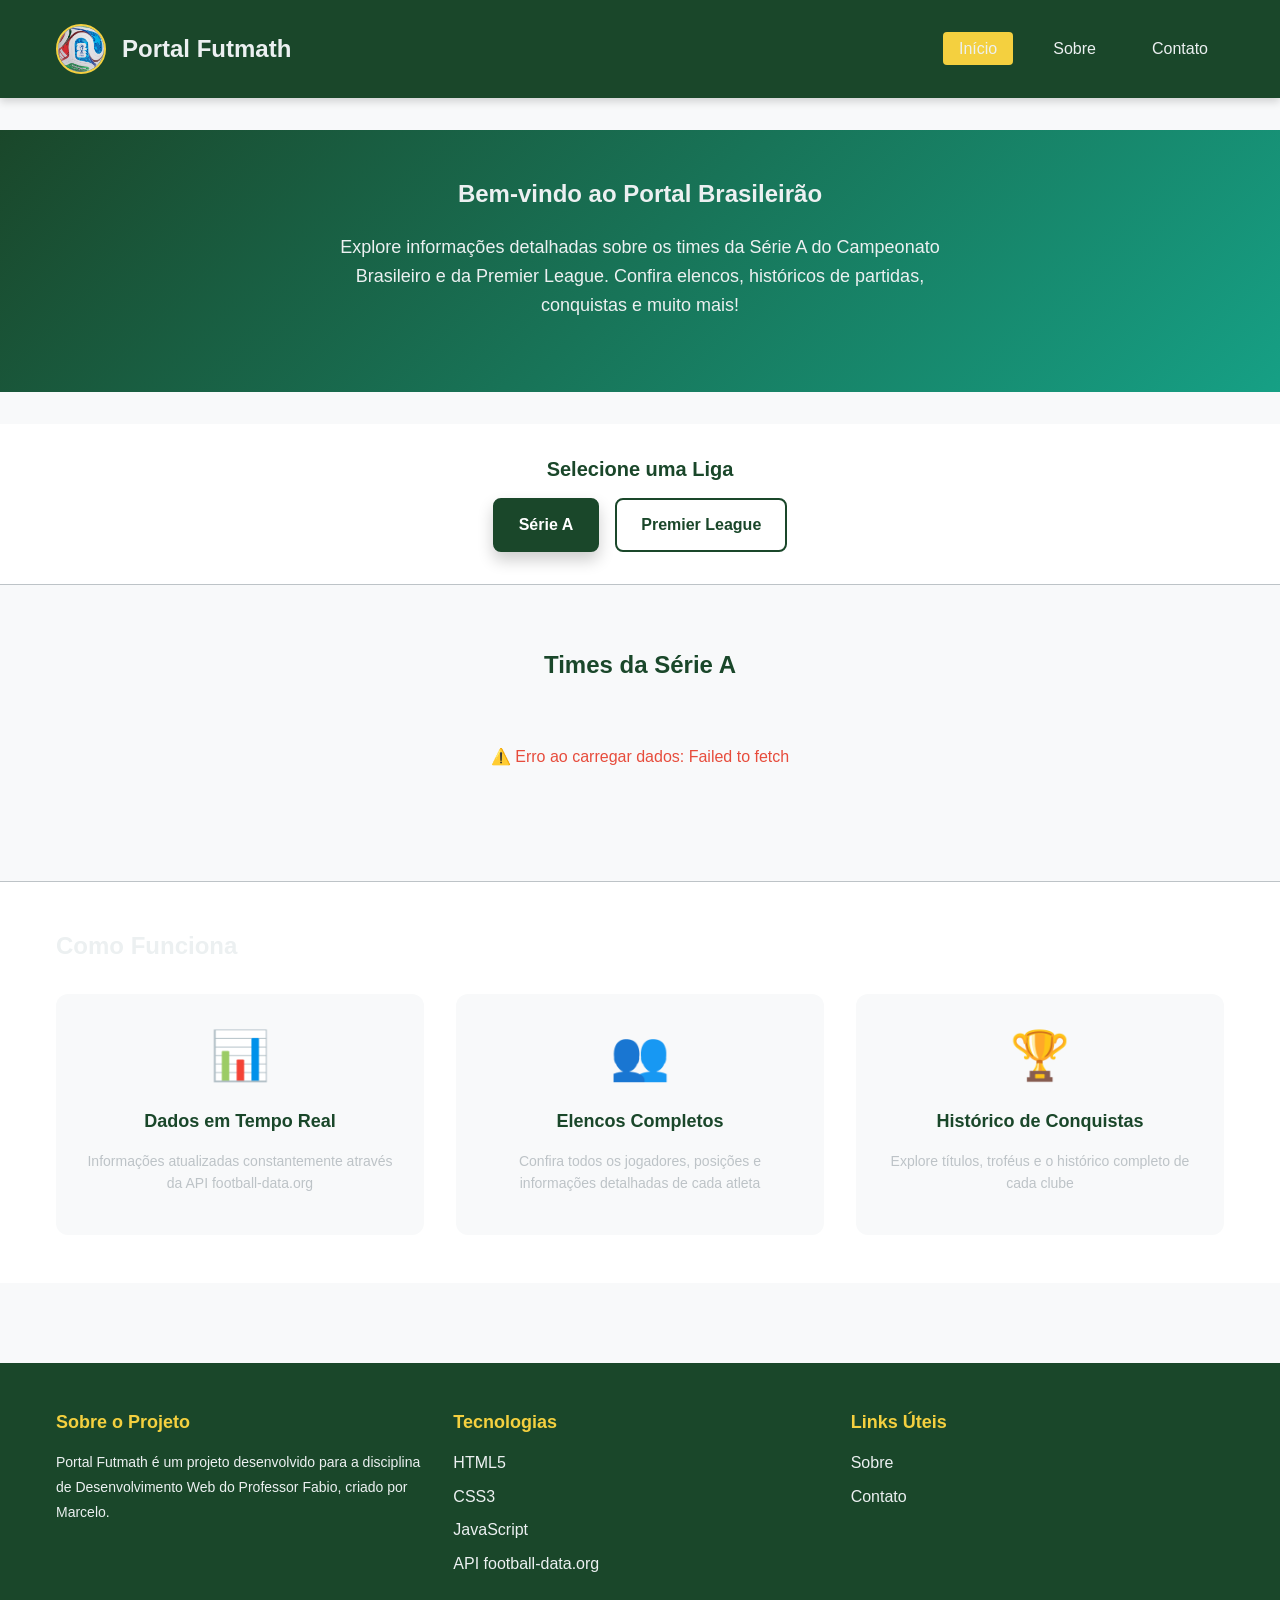
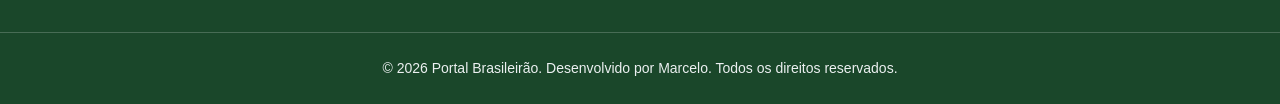
==== paginas/conquistas.html @ 58a1d21b "V1_subindo falta ajustar layout" ====
<!DOCTYPE html>
<html lang="pt-BR">
<head>
    <meta charset="UTF-8">
    <meta name="viewport" content="width=device-width, initial-scale=1.0">
    <meta name="description" content="Conquistas e títulos - Portal Brasileirão">
    <title>Conquistas - Portal Brasileirão</title>
    <link rel="stylesheet" href="../style.css">
</head>
<body>
    <!-- Cabeçalho Principal -->
    <header class="cabecalho">
        <div class="container-cabecalho">
            <div class="logo-secao">
                <a href="../index.html" style="display: flex; align-items: center; gap: 10px; text-decoration: none;">
                    <img src="../Imagens/logo.png" alt="Logo Portal Brasileirão" class="logo">
                    <h1 class="titulo-principal">Portal Brasileirão</h1>
                </a>
            </div>
            <nav class="navegacao-principal">
                <ul class="menu-navegacao">
                    <li><a href="../index.html">Início</a></li>
                    <li><a href="sobre.html">Sobre</a></li>
                    <li><a href="contato.html">Contato</a></li>
                </ul>
            </nav>
        </div>
    </header>

    <!-- Conteúdo Principal -->
    <main class="conteudo-principal">
        <section class="secao-conquistas">
            <div class="container">
                <button class="botao-voltar" onclick="window.history.back()" title="Voltar para página anterior">
                    <span>← Voltar</span>
                </button>

                <h2 class="titulo-pagina">Conquistas - <span id="nome-time-conquistas">Carregando...</span></h2>

                <!-- Grid de Troféus -->
                <div class="grid-trofeus" id="grid-trofeus">
                    <p class="mensagem-carregamento">Carregando conquistas...</p>
                </div>

                <!-- Tabela de Títulos -->
                <section class="secao-tabela-titulos">
                    <h3 class="titulo-secao">Resumo de Títulos</h3>
                    <div class="tabela-responsiva">
                        <table class="tabela-titulos" id="tabela-titulos">
                            <thead>
                                <tr>
                                    <th>Tipo de Título</th>
                                    <th>Quantidade</th>
                                    <th>Último Título</th>
                                </tr>
                            </thead>
                            <tbody id="corpo-tabela-titulos">
                                <tr>
                                    <td colspan="3" class="mensagem-carregamento">Carregando dados...</td>
                                </tr>
                            </tbody>
                        </table>
                    </div>
                </section>

                <!-- Informação Adicional -->
                <div class="info-conquistas">
                    <p class="texto-info">Os dados de conquistas são carregados com base nas informações disponíveis na API. Alguns títulos históricos podem não estar completos.</p>
                </div>
            </div>
        </section>
    </main>

    <!-- Rodapé -->
    <footer class="rodape">
        <div class="container-rodape">
            <div class="secao-rodape">
                <h5 class="titulo-rodape">Sobre o Projeto</h5>
                <p class="texto-rodape">Portal Brasileirão é um projeto desenvolvido para a disciplina de Desenvolvimento Web do Professor Fabio, criado por Marcelo.</p>
            </div>
            <div class="secao-rodape">
                <h5 class="titulo-rodape">Tecnologias</h5>
                <ul class="lista-rodape">
                    <li><span>HTML5</span></li>
                    <li><span>CSS3</span></li>
                    <li><span>JavaScript</span></li>
                    <li><span>API football-data.org</span></li>
                </ul>
            </div>
            <div class="secao-rodape">
                <h5 class="titulo-rodape">Links Úteis</h5>
                <ul class="lista-rodape">
                    <li><a href="sobre.html">Sobre</a></li>
                    <li><a href="contato.html">Contato</a></li>
                </ul>
            </div>
        </div>
        <div class="rodape-inferior">
            <p class="texto-copyright">&copy; 2026 Portal Brasileirão. Desenvolvido por Marcelo. Todos os direitos reservados.</p>
        </div>
    </footer>

    <!-- Scripts -->
    <script src="../script.js"></script>
    <script src="script-paginas.js"></script>
</body>
</html>
---- style.css ----
/* ============================================
   PORTAL BRASILEIRÃO - ESTILOS GLOBAIS
   Desenvolvido por: Marcelo
   Disciplina: Desenvolvimento Web - Prof. Fabio
   ============================================ */

/* ============================================
   VARIÁVEIS CSS
   ============================================ */

:root {
    /* Cores Principais */
    --cor-primaria: #1a472a;
    --cor-secundaria: #f4d03f;
    --cor-destaque: #e74c3c;
    --cor-fundo: #f8f9fa;
    --cor-texto: #2c3e50;
    --cor-texto-claro: #ecf0f1;
    --cor-borda: #bdc3c7;
    --cor-hover: #16a085;
    
    /* Cores de Status */
    --cor-sucesso: #27ae60;
    --cor-aviso: #f39c12;
    --cor-erro: #e74c3c;
    --cor-info: #3498db;
    
    /* Tipografia */
    --fonte-principal: 'Segoe UI', Tahoma, Geneva, Verdana, sans-serif;
    --fonte-titulo: 'Arial', sans-serif;
    --tamanho-base: 16px;
    --tamanho-pequeno: 14px;
    --tamanho-grande: 18px;
    --tamanho-titulo: 32px;
    --tamanho-subtitulo: 24px;
    --peso-normal: 400;
    --peso-medio: 500;
    --peso-bold: 700;
    
    /* Espaçamento */
    --espacamento-xs: 4px;
    --espacamento-sm: 8px;
    --espacamento-md: 16px;
    --espacamento-lg: 24px;
    --espacamento-xl: 32px;
    --espacamento-xxl: 48px;
    
    /* Sombras */
    --sombra-leve: 0 2px 4px rgba(0, 0, 0, 0.1);
    --sombra-media: 0 4px 8px rgba(0, 0, 0, 0.15);
    --sombra-forte: 0 8px 16px rgba(0, 0, 0, 0.2);
    
    /* Transições */
    --transicao-rapida: 0.2s ease;
    --transicao-normal: 0.3s ease;
    --transicao-lenta: 0.5s ease;
    
    /* Breakpoints */
    --breakpoint-mobile: 320px;
    --breakpoint-tablet: 768px;
    --breakpoint-desktop: 1024px;
    --breakpoint-grande: 1280px;
}

/* ============================================
   RESET E ESTILOS GLOBAIS
   ============================================ */

* {
    margin: 0;
    padding: 0;
    box-sizing: border-box;
}

html {
    scroll-behavior: smooth;
}

body {
    font-family: var(--fonte-principal);
    font-size: var(--tamanho-base);
    color: var(--cor-texto);
    background-color: var(--cor-fundo);
    line-height: 1.6;
    -webkit-font-smoothing: antialiased;
    -moz-osx-font-smoothing: grayscale;
}

/* ============================================
   TIPOGRAFIA
   ============================================ */

h1, h2, h3, h4, h5, h6 {
    font-family: var(--fonte-titulo);
    font-weight: var(--peso-bold);
    line-height: 1.3;
    margin-bottom: var(--espacamento-md);
    color: var(--cor-primaria);
}

h1 {
    font-size: var(--tamanho-titulo);
}

h2 {
    font-size: var(--tamanho-subtitulo);
}

h3 {
    font-size: 20px;
}

h4 {
    font-size: 18px;
}

h5 {
    font-size: 16px;
}

h6 {
    font-size: 14px;
}

p {
    margin-bottom: var(--espacamento-md);
}

a {
    color: var(--cor-primaria);
    text-decoration: none;
    transition: color var(--transicao-rapida);
}

a:hover {
    color: var(--cor-hover);
    text-decoration: underline;
}

/* ============================================
   CONTAINER
   ============================================ */

.container {
    width: 100%;
    max-width: 1200px;
    margin: 0 auto;
    padding: 0 var(--espacamento-md);
}

.container-cabecalho {
    width: 100%;
    max-width: 1200px;
    margin: 0 auto;
    padding: 0 var(--espacamento-md);
    display: flex;
    justify-content: space-between;
    align-items: center;
    flex-wrap: wrap;
}

.container-rodape {
    width: 100%;
    max-width: 1200px;
    margin: 0 auto;
    padding: 0 var(--espacamento-md);
    display: grid;
    grid-template-columns: repeat(auto-fit, minmax(250px, 1fr));
    gap: var(--espacamento-lg);
}

/* ============================================
   CABEÇALHO
   ============================================ */

.cabecalho {
    background-color: var(--cor-primaria);
    color: var(--cor-texto-claro);
    padding: var(--espacamento-lg) 0;
    box-shadow: var(--sombra-media);
    position: sticky;
    top: 0;
    z-index: 100;
}

.logo-secao {
    display: flex;
    align-items: center;
    gap: var(--espacamento-md);
}

.logo {
    width: 50px;
    height: 50px;
    border-radius: 50%;
    object-fit: cover;
    border: 2px solid var(--cor-secundaria);
}

.titulo-principal {
    color: var(--cor-texto-claro);
    font-size: var(--tamanho-subtitulo);
    margin: 0;
}

/* ============================================
   NAVEGAÇÃO
   ============================================ */

.navegacao-principal {
    flex: 1;
    display: flex;
    justify-content: flex-end;
}

.menu-navegacao {
    list-style: none;
    display: flex;
    gap: var(--espacamento-lg);
}

.menu-navegacao a {
    color: var(--cor-texto-claro);
    font-weight: var(--peso-medio);
    padding: var(--espacamento-sm) var(--espacamento-md);
    border-radius: 4px;
    transition: all var(--transicao-rapida);
}

.menu-navegacao a:hover,
.link-ativo {
    background-color: var(--cor-secundaria);
    color: var(--cor-primaria);
}

/* ============================================
   CONTEÚDO PRINCIPAL
   ============================================ */

.conteudo-principal {
    min-height: calc(100vh - 200px);
    padding: var(--espacamento-xl) 0;
}

/* ============================================
   SEÇÃO DE APRESENTAÇÃO
   ============================================ */

.secao-apresentacao {
    background: linear-gradient(135deg, var(--cor-primaria) 0%, var(--cor-hover) 100%);
    color: var(--cor-texto-claro);
    padding: var(--espacamento-xxl) 0;
    text-align: center;
    margin-bottom: var(--espacamento-xl);
}

.titulo-secao {
    color: var(--cor-texto-claro);
    font-size: var(--tamanho-subtitulo);
}

.descricao-principal {
    font-size: var(--tamanho-grande);
    max-width: 600px;
    margin: var(--espacamento-lg) auto;
    color: var(--cor-texto-claro);
}

/* ============================================
   SEÇÃO DE FILTRO
   ============================================ */

.secao-filtro {
    background-color: white;
    padding: var(--espacamento-xl) 0;
    border-bottom: 1px solid var(--cor-borda);
    margin-bottom: var(--espacamento-xl);
}

.titulo-filtro {
    text-align: center;
    margin-bottom: var(--espacamento-lg);
}

.botoes-filtro {
    display: flex;
    justify-content: center;
    gap: var(--espacamento-md);
    flex-wrap: wrap;
}

.botao-filtro {
    padding: var(--espacamento-md) var(--espacamento-lg);
    border: 2px solid var(--cor-primaria);
    background-color: white;
    color: var(--cor-primaria);
    font-size: var(--tamanho-base);
    font-weight: var(--peso-bold);
    border-radius: 8px;
    cursor: pointer;
    transition: all var(--transicao-normal);
}

.botao-filtro:hover {
    background-color: var(--cor-primaria);
    color: white;
    transform: translateY(-2px);
    box-shadow: var(--sombra-media);
}

.botao-filtro.ativo {
    background-color: var(--cor-primaria);
    color: white;
    box-shadow: var(--sombra-forte);
}

.texto-botao {
    display: block;
}

/* ============================================
   SEÇÃO DE TIMES
   ============================================ */

.secao-times {
    padding: var(--espacamento-xl) 0;
}

.titulo-secao-times {
    text-align: center;
    margin-bottom: var(--espacamento-xl);
    font-size: var(--tamanho-subtitulo);
}

.grade-times {
    display: grid;
    grid-template-columns: repeat(auto-fill, minmax(150px, 1fr));
    gap: var(--espacamento-lg);
    margin-bottom: var(--espacamento-xl);
}

.cartao-time {
    background-color: white;
    border-radius: 12px;
    padding: var(--espacamento-lg);
    text-align: center;
    cursor: pointer;
    transition: all var(--transicao-normal);
    box-shadow: var(--sombra-leve);
    border: 2px solid transparent;
}

.cartao-time:hover {
    transform: translateY(-8px);
    box-shadow: var(--sombra-forte);
    border-color: var(--cor-secundaria);
}

.escudo-time {
    width: 100px;
    height: 100px;
    margin: 0 auto var(--espacamento-md);
    object-fit: contain;
    border-radius: 8px;
}

.nome-time {
    font-size: var(--tamanho-grande);
    font-weight: var(--peso-bold);
    color: var(--cor-primaria);
    margin-bottom: var(--espacamento-sm);
}

.sigla-time {
    font-size: var(--tamanho-pequeno);
    color: var(--cor-borda);
}

.mensagem-carregamento {
    grid-column: 1 / -1;
    text-align: center;
    padding: var(--espacamento-xl);
    color: var(--cor-borda);
}

/* ============================================
   SEÇÃO DE INFORMAÇÕES
   ============================================ */

.secao-informacoes {
    background-color: white;
    padding: var(--espacamento-xxl) 0;
    border-top: 1px solid var(--cor-borda);
}

.grade-informacoes {
    display: grid;
    grid-template-columns: repeat(auto-fit, minmax(250px, 1fr));
    gap: var(--espacamento-xl);
    margin-top: var(--espacamento-xl);
}

.cartao-informacao {
    text-align: center;
    padding: var(--espacamento-lg);
    border-radius: 12px;
    background-color: var(--cor-fundo);
    transition: all var(--transicao-normal);
}

.cartao-informacao:hover {
    box-shadow: var(--sombra-media);
    transform: translateY(-4px);
}

.icone-informacao {
    font-size: 48px;
    margin-bottom: var(--espacamento-md);
}

.titulo-cartao {
    color: var(--cor-primaria);
    margin-bottom: var(--espacamento-md);
}

.descricao-cartao {
    color: var(--cor-borda);
    font-size: var(--tamanho-pequeno);
}

/* ============================================
   RODAPÉ
   ============================================ */

.rodape {
    background-color: var(--cor-primaria);
    color: var(--cor-texto-claro);
    padding: var(--espacamento-xxl) 0 var(--espacamento-lg);
    margin-top: var(--espacamento-xxl);
}

.secao-rodape {
    margin-bottom: var(--espacamento-lg);
}

.titulo-rodape {
    color: var(--cor-secundaria);
    margin-bottom: var(--espacamento-md);
    font-size: var(--tamanho-grande);
}

.texto-rodape {
    color: var(--cor-texto-claro);
    font-size: var(--tamanho-pequeno);
    line-height: 1.8;
}

.lista-rodape {
    list-style: none;
}

.lista-rodape li {
    margin-bottom: var(--espacamento-sm);
}

.lista-rodape a {
    color: var(--cor-texto-claro);
    transition: color var(--transicao-rapida);
}

.lista-rodape a:hover {
    color: var(--cor-secundaria);
}

.rodape-inferior {
    border-top: 1px solid rgba(255, 255, 255, 0.2);
    margin-top: var(--espacamento-lg);
    padding-top: var(--espacamento-lg);
    text-align: center;
}

.texto-copyright {
    font-size: var(--tamanho-pequeno);
    color: var(--cor-texto-claro);
    margin: 0;
}

/* ============================================
   RESPONSIVIDADE
   ============================================ */

/* Tablet */
@media (max-width: 768px) {
    .container-cabecalho {
        flex-direction: column;
        gap: var(--espacamento-md);
    }
    
    .navegacao-principal {
        justify-content: center;
        width: 100%;
    }
    
    .menu-navegacao {
        gap: var(--espacamento-md);
    }
    
    .titulo-principal {
        font-size: 20px;
    }
    
    .titulo-secao {
        font-size: 20px;
    }
    
    .descricao-principal {
        font-size: var(--tamanho-base);
    }
    
    .grade-times {
        grid-template-columns: repeat(auto-fill, minmax(120px, 1fr));
        gap: var(--espacamento-md);
    }
    
    .container-rodape {
        grid-template-columns: 1fr;
    }
}

/* Mobile */
@media (max-width: 480px) {
    :root {
        --tamanho-base: 14px;
        --espacamento-lg: 16px;
        --espacamento-xl: 24px;
    }
    
    .logo {
        width: 40px;
        height: 40px;
    }
    
    .titulo-principal {
        font-size: 18px;
    }
    
    .menu-navegacao {
        gap: var(--espacamento-sm);
    }
    
    .menu-navegacao a {
        padding: var(--espacamento-xs) var(--espacamento-sm);
        font-size: var(--tamanho-pequeno);
    }
    
    .titulo-secao {
        font-size: 18px;
    }
    
    .descricao-principal {
        font-size: var(--tamanho-pequeno);
    }
    
    .botoes-filtro {
        gap: var(--espacamento-sm);
    }
    
    .botao-filtro {
        padding: var(--espacamento-sm) var(--espacamento-md);
        font-size: var(--tamanho-pequeno);
    }
    
    .grade-times {
        grid-template-columns: repeat(2, 1fr);
        gap: var(--espacamento-md);
    }
    
    .escudo-time {
        width: 80px;
        height: 80px;
    }
    
    .grade-informacoes {
        grid-template-columns: 1fr;
        gap: var(--espacamento-lg);
    }
}

/* ============================================
   UTILITÁRIOS
   ============================================ */

.texto-centro {
    text-align: center;
}

.texto-direita {
    text-align: right;
}

.texto-esquerda {
    text-align: left;
}

.oculto {
    display: none !important;
}

.visivel {
    display: block !important;
}

.margem-superior {
    margin-top: var(--espacamento-lg);
}

.margem-inferior {
    margin-bottom: var(--espacamento-lg);
}

.margem-lateral {
    margin-left: var(--espacamento-lg);
    margin-right: var(--espacamento-lg);
}

.preenchimento {
    padding: var(--espacamento-lg);
}

.sem-margem {
    margin: 0;
}

.sem-preenchimento {
    padding: 0;
}


/* ============================================
   ESTILOS PARA PÁGINAS INTERNAS
   ============================================ */

/* Botão Voltar */
.botao-voltar {
    display: inline-block;
    padding: var(--espacamento-sm) var(--espacamento-md);
    background-color: var(--cor-primaria);
    color: white;
    border: none;
    border-radius: 6px;
    cursor: pointer;
    font-size: var(--tamanho-pequeno);
    margin-bottom: var(--espacamento-lg);
    transition: all var(--transicao-rapida);
}

.botao-voltar:hover {
    background-color: var(--cor-hover);
    transform: translateX(-4px);
}

/* Página do Time */
.secao-detalhes-time {
    padding: var(--espacamento-xl) 0;
}

.cabecalho-time {
    background-color: white;
    padding: var(--espacamento-xl);
    border-radius: 12px;
    box-shadow: var(--sombra-media);
    margin-bottom: var(--espacamento-xl);
}

.info-time-principal {
    display: flex;
    gap: var(--espacamento-lg);
    align-items: center;
}

.escudo-grande {
    width: 120px;
    height: 120px;
    object-fit: contain;
    border-radius: 8px;
    border: 2px solid var(--cor-borda);
}

.info-texto h2 {
    margin-bottom: var(--espacamento-sm);
}

.info-texto p {
    color: var(--cor-borda);
    margin: 0;
}

.menu-secundario {
    background-color: white;
    padding: var(--espacamento-lg) 0;
    border-bottom: 2px solid var(--cor-borda);
    margin-bottom: var(--espacamento-xl);
}

.lista-menu-secundario {
    list-style: none;
    display: flex;
    gap: var(--espacamento-lg);
    flex-wrap: wrap;
}

.link-menu {
    padding: var(--espacamento-md) var(--espacamento-lg);
    border-bottom: 3px solid transparent;
    transition: all var(--transicao-rapida);
}

.link-menu:hover {
    border-bottom-color: var(--cor-secundaria);
    color: var(--cor-primaria);
}

.secao-informacoes-time {
    margin-bottom: var(--espacamento-xl);
}

.grade-informacoes-time {
    display: grid;
    grid-template-columns: repeat(auto-fit, minmax(200px, 1fr));
    gap: var(--espacamento-lg);
}

.cartao-info {
    background-color: white;
    padding: var(--espacamento-lg);
    border-radius: 8px;
    box-shadow: var(--sombra-leve);
}

.titulo-info {
    color: var(--cor-primaria);
    font-size: var(--tamanho-pequeno);
    text-transform: uppercase;
    margin-bottom: var(--espacamento-sm);
}

.valor-info {
    font-size: var(--tamanho-grande);
    font-weight: var(--peso-bold);
    color: var(--cor-texto);
}

.secao-ultimas-partidas {
    margin-bottom: var(--espacamento-xl);
}

.lista-partidas {
    display: grid;
    gap: var(--espacamento-md);
}

.item-partida {
    background-color: white;
    padding: var(--espacamento-lg);
    border-radius: 8px;
    box-shadow: var(--sombra-leve);
    border-left: 4px solid var(--cor-secundaria);
}

.data-partida {
    font-size: var(--tamanho-pequeno);
    color: var(--cor-borda);
    margin-bottom: var(--espacamento-sm);
}

.times-partida {
    display: flex;
    align-items: center;
    gap: var(--espacamento-md);
    justify-content: space-between;
}

.time-partida {
    flex: 1;
    font-weight: var(--peso-bold);
}

.placar-partida {
    font-size: var(--tamanho-subtitulo);
    font-weight: var(--peso-bold);
    color: var(--cor-primaria);
    min-width: 80px;
    text-align: center;
}

.secao-contato-rapido {
    background-color: var(--cor-fundo);
    padding: var(--espacamento-lg);
    border-radius: 8px;
}

.info-contato p {
    margin-bottom: var(--espacamento-sm);
}

/* Página de Elenco */
.secao-elenco {
    padding: var(--espacamento-xl) 0;
}

.titulo-pagina {
    margin-bottom: var(--espacamento-xl);
    text-align: center;
}

.secao-filtro-posicao {
    background-color: white;
    padding: var(--espacamento-lg);
    border-radius: 8px;
    margin-bottom: var(--espacamento-xl);
    box-shadow: var(--sombra-leve);
}

.titulo-filtro {
    margin-bottom: var(--espacamento-md);
}

.botoes-filtro-posicao {
    display: flex;
    gap: var(--espacamento-sm);
    flex-wrap: wrap;
}

.botao-filtro-pos {
    padding: var(--espacamento-sm) var(--espacamento-md);
    border: 1px solid var(--cor-borda);
    background-color: white;
    color: var(--cor-texto);
    border-radius: 6px;
    cursor: pointer;
    transition: all var(--transicao-rapida);
}

.botao-filtro-pos:hover,
.botao-filtro-pos.ativo {
    background-color: var(--cor-primaria);
    color: white;
    border-color: var(--cor-primaria);
}

.tabela-responsiva {
    overflow-x: auto;
    background-color: white;
    border-radius: 8px;
    box-shadow: var(--sombra-leve);
}

.tabela-jogadores {
    width: 100%;
    border-collapse: collapse;
}

.tabela-jogadores thead {
    background-color: var(--cor-primaria);
    color: white;
}

.tabela-jogadores th {
    padding: var(--espacamento-md);
    text-align: left;
    font-weight: var(--peso-bold);
}

.tabela-jogadores td {
    padding: var(--espacamento-md);
    border-bottom: 1px solid var(--cor-borda);
}

.tabela-jogadores tbody tr:hover {
    background-color: var(--cor-fundo);
}

.linha-jogador a {
    color: var(--cor-primaria);
    font-weight: var(--peso-medio);
}

.linha-jogador a:hover {
    color: var(--cor-hover);
}

/* Página de Jogador */
.secao-jogador {
    padding: var(--espacamento-xl) 0;
}

.cabecalho-jogador {
    background-color: white;
    padding: var(--espacamento-xl);
    border-radius: 12px;
    box-shadow: var(--sombra-media);
    margin-bottom: var(--espacamento-xl);
}

.info-jogador-principal {
    display: flex;
    gap: var(--espacamento-lg);
    align-items: center;
}

.avatar-jogador {
    width: 100px;
    height: 100px;
    border-radius: 50%;
    background: linear-gradient(135deg, var(--cor-primaria), var(--cor-hover));
    display: flex;
    align-items: center;
    justify-content: center;
    color: white;
    font-size: 48px;
    font-weight: var(--peso-bold);
}

.numero-grande {
    font-size: 48px;
}

.info-jogador-texto h2 {
    margin-bottom: var(--espacamento-sm);
}

.posicao-jogador,
.nacionalidade-jogador {
    color: var(--cor-borda);
    margin: 0;
}

.secao-info-detalhada {
    margin-bottom: var(--espacamento-xl);
}

.grade-info-jogador {
    display: grid;
    grid-template-columns: repeat(auto-fit, minmax(200px, 1fr));
    gap: var(--espacamento-lg);
}

.secao-historico {
    margin-bottom: var(--espacamento-xl);
}

.timeline-historico {
    background-color: white;
    padding: var(--espacamento-lg);
    border-radius: 8px;
    box-shadow: var(--sombra-leve);
}

/* Página de Partidas */
.secao-partidas {
    padding: var(--espacamento-xl) 0;
}

.abas-partidas {
    display: flex;
    gap: var(--espacamento-md);
    margin-bottom: var(--espacamento-xl);
    border-bottom: 2px solid var(--cor-borda);
}

.aba-partida {
    padding: var(--espacamento-md) var(--espacamento-lg);
    background-color: transparent;
    border: none;
    border-bottom: 3px solid transparent;
    cursor: pointer;
    font-weight: var(--peso-bold);
    transition: all var(--transicao-rapida);
}

.aba-partida:hover,
.aba-partida.ativa {
    color: var(--cor-primaria);
    border-bottom-color: var(--cor-primaria);
}

.lista-partidas-completa {
    display: grid;
    gap: var(--espacamento-lg);
}

.cartao-partida {
    background-color: white;
    padding: var(--espacamento-lg);
    border-radius: 8px;
    box-shadow: var(--sombra-leve);
    border-left: 4px solid var(--cor-secundaria);
}

.info-partida {
    display: flex;
    justify-content: space-between;
    align-items: center;
    gap: var(--espacamento-lg);
}

.status-partida {
    font-size: var(--tamanho-pequeno);
    color: var(--cor-borda);
    text-transform: uppercase;
}

/* Página de Conquistas */
.secao-conquistas {
    padding: var(--espacamento-xl) 0;
}

.grid-trofeus {
    display: grid;
    grid-template-columns: repeat(auto-fill, minmax(150px, 1fr));
    gap: var(--espacamento-lg);
    margin-bottom: var(--espacamento-xl);
}

.cartao-trofeu {
    background-color: white;
    padding: var(--espacamento-lg);
    border-radius: 8px;
    text-align: center;
    box-shadow: var(--sombra-leve);
    transition: all var(--transicao-normal);
}

.cartao-trofeu:hover {
    transform: translateY(-8px);
    box-shadow: var(--sombra-media);
}

.icone-trofeu {
    font-size: 48px;
    margin-bottom: var(--espacamento-md);
}

.nome-trofeu {
    font-weight: var(--peso-bold);
    margin-bottom: var(--espacamento-sm);
}

.ano-trofeu {
    color: var(--cor-borda);
    font-size: var(--tamanho-pequeno);
}

.secao-tabela-titulos {
    margin-bottom: var(--espacamento-xl);
}

.tabela-titulos {
    width: 100%;
    border-collapse: collapse;
}

.tabela-titulos thead {
    background-color: var(--cor-primaria);
    color: white;
}

.tabela-titulos th {
    padding: var(--espacamento-md);
    text-align: left;
}

.tabela-titulos td {
    padding: var(--espacamento-md);
    border-bottom: 1px solid var(--cor-borda);
}

.info-conquistas {
    background-color: var(--cor-fundo);
    padding: var(--espacamento-lg);
    border-radius: 8px;
    text-align: center;
}

.texto-info {
    color: var(--cor-borda);
    font-size: var(--tamanho-pequeno);
}

/* Página de Estatísticas */
.secao-estatisticas {
    padding: var(--espacamento-xl) 0;
}

.secao-posicao-tabela {
    margin-bottom: var(--espacamento-xl);
}

.cartao-posicao {
    background: linear-gradient(135deg, var(--cor-primaria), var(--cor-hover));
    color: white;
    padding: var(--espacamento-xl);
    border-radius: 12px;
    display: flex;
    justify-content: space-around;
    align-items: center;
}

.info-posicao {
    display: flex;
    justify-content: space-around;
    width: 100%;
    text-align: center;
}

.posicao-numero,
.pontos-posicao,
.jogos-posicao {
    display: flex;
    flex-direction: column;
}

.numero-posicao,
.numero-pontos,
.numero-jogos {
    font-size: 36px;
    font-weight: var(--peso-bold);
}

.texto-posicao,
.texto-pontos,
.texto-jogos {
    font-size: var(--tamanho-pequeno);
    opacity: 0.9;
}

.secao-stats-gerais {
    margin-bottom: var(--espacamento-xl);
}

.grade-stats {
    display: grid;
    grid-template-columns: repeat(auto-fit, minmax(150px, 1fr));
    gap: var(--espacamento-lg);
}

.cartao-stat {
    background-color: white;
    padding: var(--espacamento-lg);
    border-radius: 8px;
    text-align: center;
    box-shadow: var(--sombra-leve);
}

.titulo-stat {
    color: var(--cor-primaria);
    font-size: var(--tamanho-pequeno);
    text-transform: uppercase;
    margin-bottom: var(--espacamento-sm);
}

.valor-stat {
    font-size: 32px;
    font-weight: var(--peso-bold);
    color: var(--cor-primaria);
}

.secao-artilheiros {
    margin-bottom: var(--espacamento-xl);
}

.tabela-artilheiros {
    width: 100%;
    border-collapse: collapse;
}

.tabela-artilheiros thead {
    background-color: var(--cor-primaria);
    color: white;
}

.tabela-artilheiros th {
    padding: var(--espacamento-md);
    text-align: left;
}

.tabela-artilheiros td {
    padding: var(--espacamento-md);
    border-bottom: 1px solid var(--cor-borda);
}

/* Página Sobre */
.secao-sobre {
    padding: var(--espacamento-xl) 0;
}

.artigo-sobre {
    background-color: white;
    padding: var(--espacamento-xl);
    border-radius: 8px;
    box-shadow: var(--sombra-leve);
    margin-bottom: var(--espacamento-xl);
}

.artigo-sobre h3 {
    margin-top: 0;
}

.lista-funcionalidades {
    display: grid;
    gap: var(--espacamento-lg);
}

.item-funcionalidade {
    display: flex;
    gap: var(--espacamento-lg);
    align-items: flex-start;
}

.icone-funcionalidade {
    font-size: 32px;
    min-width: 40px;
}

.item-funcionalidade h4 {
    margin-top: 0;
    margin-bottom: var(--espacamento-sm);
}

.item-funcionalidade p {
    margin: 0;
    color: var(--cor-borda);
}

.grade-tecnologias {
    display: grid;
    grid-template-columns: repeat(auto-fit, minmax(200px, 1fr));
    gap: var(--espacamento-lg);
}

.cartao-tecnologia {
    background-color: var(--cor-fundo);
    padding: var(--espacamento-lg);
    border-radius: 8px;
    border-left: 4px solid var(--cor-secundaria);
}

.titulo-tech {
    color: var(--cor-primaria);
    margin-bottom: var(--espacamento-md);
}

.descricao-tech {
    color: var(--cor-texto);
    font-size: var(--tamanho-pequeno);
}

.descricao-tech span {
    background-color: white;
    padding: 2px 4px;
    border-radius: 3px;
    font-family: 'Courier New', monospace;
}

.lista-acessibilidade {
    background-color: var(--cor-fundo);
    padding: var(--espacamento-lg);
    border-radius: 8px;
    list-style-position: inside;
}

.lista-acessibilidade li {
    margin-bottom: var(--espacamento-md);
}

.cartao-desenvolvedor {
    background-color: var(--cor-fundo);
    padding: var(--espacamento-lg);
    border-radius: 8px;
    border-left: 4px solid var(--cor-primaria);
}

.info-dev p {
    margin-bottom: var(--espacamento-sm);
}

.info-dev span {
    font-weight: var(--peso-bold);
    color: var(--cor-primaria);
}

.bloco-codigo {
    background-color: #2c3e50;
    color: #ecf0f1;
    padding: var(--espacamento-lg);
    border-radius: 8px;
    overflow-x: auto;
}

.bloco-codigo pre {
    margin: 0;
    font-family: 'Courier New', monospace;
    font-size: var(--tamanho-pequeno);
}

/* Página Contato */
.secao-contato {
    padding: var(--espacamento-xl) 0;
}

.grid-contato {
    display: grid;
    grid-template-columns: 1fr 1fr;
    gap: var(--espacamento-xl);
    margin-bottom: var(--espacamento-xl);
}

.artigo-contato {
    background-color: white;
    padding: var(--espacamento-xl);
    border-radius: 8px;
    box-shadow: var(--sombra-leve);
}

.formulario-contato {
    display: flex;
    flex-direction: column;
    gap: var(--espacamento-lg);
}

.grupo-formulario {
    display: flex;
    flex-direction: column;
}

.label-formulario {
    margin-bottom: var(--espacamento-sm);
    font-weight: var(--peso-bold);
    color: var(--cor-primaria);
}

.obrigatorio {
    color: var(--cor-erro);
}

.input-formulario,
.textarea-formulario {
    padding: var(--espacamento-md);
    border: 1px solid var(--cor-borda);
    border-radius: 6px;
    font-family: var(--fonte-principal);
    font-size: var(--tamanho-base);
    transition: all var(--transicao-rapida);
}

.input-formulario:focus,
.textarea-formulario:focus {
    outline: none;
    border-color: var(--cor-primaria);
    box-shadow: 0 0 0 3px rgba(26, 71, 42, 0.1);
}

.botao-enviar {
    padding: var(--espacamento-md) var(--espacamento-lg);
    background-color: var(--cor-primaria);
    color: white;
    border: none;
    border-radius: 6px;
    font-weight: var(--peso-bold);
    cursor: pointer;
    transition: all var(--transicao-rapida);
}

.botao-enviar:hover {
    background-color: var(--cor-hover);
    transform: translateY(-2px);
    box-shadow: var(--sombra-media);
}

.texto-info-formulario {
    font-size: var(--tamanho-pequeno);
    color: var(--cor-borda);
    text-align: center;
    margin: 0;
}

.secao-info-contato {
    margin-bottom: var(--espacamento-lg);
    padding-bottom: var(--espacamento-lg);
    border-bottom: 1px solid var(--cor-borda);
}

.secao-info-contato:last-child {
    border-bottom: none;
}

.titulo-info-contato {
    color: var(--cor-primaria);
    margin-bottom: var(--espacamento-md);
}

.texto-info-contato {
    margin-bottom: var(--espacamento-sm);
    color: var(--cor-texto);
}

.lista-redes-sociais {
    display: flex;
    gap: var(--espacamento-md);
    flex-wrap: wrap;
}

.link-rede-social {
    display: flex;
    align-items: center;
    gap: var(--espacamento-sm);
    padding: var(--espacamento-sm) var(--espacamento-md);
    background-color: var(--cor-fundo);
    border-radius: 6px;
    transition: all var(--transicao-rapida);
}

.link-rede-social:hover {
    background-color: var(--cor-primaria);
    color: white;
}

.icone-rede {
    font-size: 20px;
}

.lista-tecnologias-contato {
    list-style: none;
    display: grid;
    grid-template-columns: repeat(2, 1fr);
    gap: var(--espacamento-sm);
}

.lista-tecnologias-contato li {
    padding: var(--espacamento-sm);
    background-color: var(--cor-fundo);
    border-radius: 4px;
}

.secao-agradecimento {
    background: linear-gradient(135deg, var(--cor-primaria), var(--cor-hover));
    color: white;
    padding: var(--espacamento-xl);
    border-radius: 12px;
    text-align: center;
}

.secao-agradecimento h3 {
    color: var(--cor-secundaria);
}

.texto-agradecimento {
    margin: 0;
    font-size: var(--tamanho-grande);
}

/* ============================================
   RESPONSIVIDADE PARA PÁGINAS INTERNAS
   ============================================ */

@media (max-width: 768px) {
    .info-time-principal {
        flex-direction: column;
        text-align: center;
    }
    
    .lista-menu-secundario {
        gap: var(--espacamento-md);
    }
    
    .grade-informacoes-time {
        grid-template-columns: repeat(2, 1fr);
    }
    
    .times-partida {
        flex-direction: column;
        gap: var(--espacamento-sm);
    }
    
    .grid-contato {
        grid-template-columns: 1fr;
    }
    
    .cartao-posicao {
        flex-direction: column;
        gap: var(--espacamento-lg);
    }
}

@media (max-width: 480px) {
    .escudo-grande {
        width: 80px;
        height: 80px;
    }
    
    .avatar-jogador {
        width: 80px;
        height: 80px;
    }
    
    .numero-grande {
        font-size: 36px;
    }
    
    .grade-informacoes-time {
        grid-template-columns: 1fr;
    }
    
    .tabela-jogadores {
        font-size: var(--tamanho-pequeno);
    }
    
    .tabela-jogadores th,
    .tabela-jogadores td {
        padding: var(--espacamento-sm);
    }
    
    .info-partida {
        flex-direction: column;
        gap: var(--espacamento-sm);
    }
    
    .lista-funcionalidades {
        gap: var(--espacamento-md);
    }
    
    .item-funcionalidade {
        gap: var(--espacamento-md);
    }
    
    .icone-funcionalidade {
        font-size: 24px;
    }
    
    .grade-tecnologias {
        grid-template-columns: 1fr;
    }
    
    .bloco-codigo pre {
        font-size: 12px;
    }
}
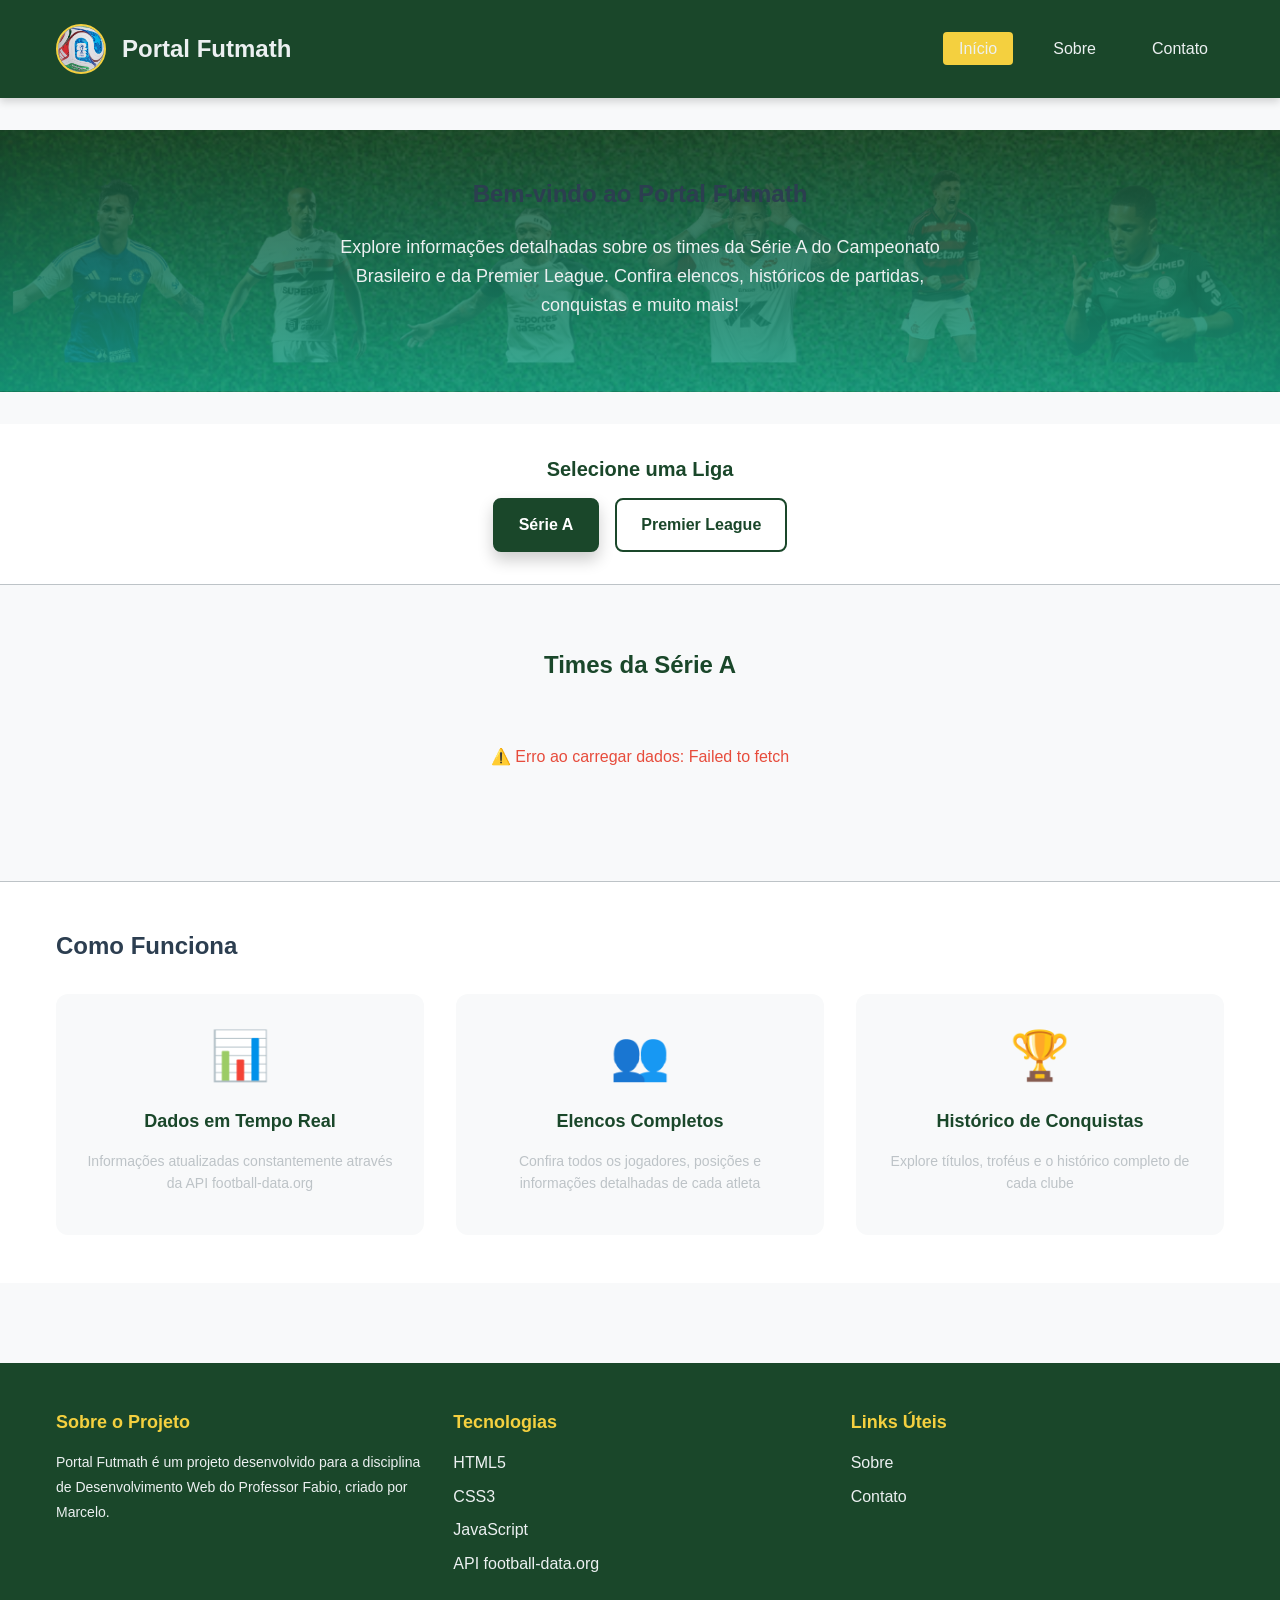
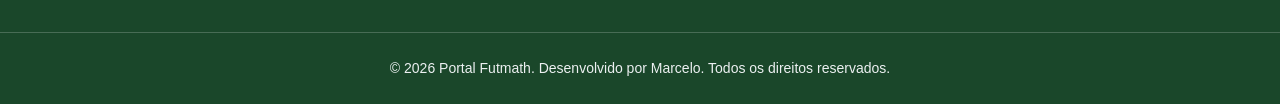
==== commit 733a60fd: "atualizando_json_id" ====
--- a/paginas/conquistas.html
+++ b/paginas/conquistas.html
@@ -1,5 +1,6 @@
 <!DOCTYPE html>
 <html lang="pt-BR">
+
 <head>
     <meta charset="UTF-8">
     <meta name="viewport" content="width=device-width, initial-scale=1.0">
@@ -7,13 +8,14 @@
     <title>Conquistas - Portal Brasileirão</title>
     <link rel="stylesheet" href="../style.css">
 </head>
+
 <body>
     <!-- Cabeçalho Principal -->
     <header class="cabecalho">
         <div class="container-cabecalho">
             <div class="logo-secao">
                 <a href="../index.html" style="display: flex; align-items: center; gap: 10px; text-decoration: none;">
-                    <img src="../Imagens/logo.png" alt="Logo Portal Brasileirão" class="logo">
+                    <img src="../Imagens/logo.jpg" alt="Logo Portal Brasileirão" class="logo">
                     <h1 class="titulo-principal">Portal Brasileirão</h1>
                 </a>
             </div>
@@ -65,7 +67,8 @@
 
                 <!-- Informação Adicional -->
                 <div class="info-conquistas">
-                    <p class="texto-info">Os dados de conquistas são carregados com base nas informações disponíveis na API. Alguns títulos históricos podem não estar completos.</p>
+                    <p class="texto-info">Os dados de conquistas são carregados com base nas informações disponíveis no
+                        JSON criado. Alguns títulos históricos podem não estar atualizados.</p>
                 </div>
             </div>
         </section>
@@ -76,7 +79,8 @@
         <div class="container-rodape">
             <div class="secao-rodape">
                 <h5 class="titulo-rodape">Sobre o Projeto</h5>
-                <p class="texto-rodape">Portal Brasileirão é um projeto desenvolvido para a disciplina de Desenvolvimento Web do Professor Fabio, criado por Marcelo.</p>
+                <p class="texto-rodape">Portal Brasileirão é um projeto desenvolvido para a disciplina de
+                    Desenvolvimento Web do Professor Fabio, criado por Marcelo.</p>
             </div>
             <div class="secao-rodape">
                 <h5 class="titulo-rodape">Tecnologias</h5>
@@ -96,7 +100,8 @@
             </div>
         </div>
         <div class="rodape-inferior">
-            <p class="texto-copyright">&copy; 2026 Portal Brasileirão. Desenvolvido por Marcelo. Todos os direitos reservados.</p>
+            <p class="texto-copyright">&copy; 2026 Portal Brasileirão. Desenvolvido por Marcelo. Todos os direitos
+                reservados.</p>
         </div>
     </footer>
 
@@ -104,4 +109,5 @@
     <script src="../script.js"></script>
     <script src="script-paginas.js"></script>
 </body>
-</html>
+
+</html>
--- a/style.css
+++ b/style.css
@@ -1,13 +1,3 @@
-/* ============================================
-   PORTAL BRASILEIRÃO - ESTILOS GLOBAIS
-   Desenvolvido por: Marcelo
-   Disciplina: Desenvolvimento Web - Prof. Fabio
-   ============================================ */
-
-/* ============================================
-   VARIÁVEIS CSS
-   ============================================ */
-
 :root {
     /* Cores Principais */
     --cor-primaria: #1a472a;
@@ -62,10 +52,6 @@
     --breakpoint-grande: 1280px;
 }
 
-/* ============================================
-   RESET E ESTILOS GLOBAIS
-   ============================================ */
-
 * {
     margin: 0;
     padding: 0;
@@ -86,10 +72,6 @@
     -moz-osx-font-smoothing: grayscale;
 }
 
-/* ============================================
-   TIPOGRAFIA
-   ============================================ */
-
 h1, h2, h3, h4, h5, h6 {
     font-family: var(--fonte-titulo);
     font-weight: var(--peso-bold);
@@ -136,10 +118,6 @@
     color: var(--cor-hover);
     text-decoration: underline;
 }
-
-/* ============================================
-   CONTAINER
-   ============================================ */
 
 .container {
     width: 100%;
@@ -169,10 +147,6 @@
     gap: var(--espacamento-lg);
 }
 
-/* ============================================
-   CABEÇALHO
-   ============================================ */
-
 .cabecalho {
     background-color: var(--cor-primaria);
     color: var(--cor-texto-claro);
@@ -203,10 +177,6 @@
     margin: 0;
 }
 
-/* ============================================
-   NAVEGAÇÃO
-   ============================================ */
-
 .navegacao-principal {
     flex: 1;
     display: flex;
@@ -233,18 +203,10 @@
     color: var(--cor-primaria);
 }
 
-/* ============================================
-   CONTEÚDO PRINCIPAL
-   ============================================ */
-
 .conteudo-principal {
     min-height: calc(100vh - 200px);
     padding: var(--espacamento-xl) 0;
 }
-
-/* ============================================
-   SEÇÃO DE APRESENTAÇÃO
-   ============================================ */
 
 .secao-apresentacao {
     background: linear-gradient(135deg, var(--cor-primaria) 0%, var(--cor-hover) 100%);
@@ -252,10 +214,23 @@
     padding: var(--espacamento-xxl) 0;
     text-align: center;
     margin-bottom: var(--espacamento-xl);
+    transition: background 0.5s ease-in-out;
+}
+
+.secao-apresentacao.bg-serie-a {
+    background: linear-gradient(rgba(26, 71, 42, 0.85), rgba(22, 160, 133, 0.85)), url('Imagens/Fundo_SerieA.png');
+    background-size: cover;
+    background-position: center;
+}
+
+.secao-apresentacao.bg-premier-league {
+    background: linear-gradient(rgba(44, 62, 80, 0.85), rgba(52, 73, 94, 0.85)), url('Imagens/Fundo_Premier_league.png');
+    background-size: cover;
+    background-position: center;
 }
 
 .titulo-secao {
-    color: var(--cor-texto-claro);
+    color: var(--cor-texto);
     font-size: var(--tamanho-subtitulo);
 }
 
@@ -266,10 +241,6 @@
     color: var(--cor-texto-claro);
 }
 
-/* ============================================
-   SEÇÃO DE FILTRO
-   ============================================ */
-
 .secao-filtro {
     background-color: white;
     padding: var(--espacamento-xl) 0;
@@ -317,10 +288,6 @@
 .texto-botao {
     display: block;
 }
-
-/* ============================================
-   SEÇÃO DE TIMES
-   ============================================ */
 
 .secao-times {
     padding: var(--espacamento-xl) 0;
@@ -1309,10 +1276,8 @@
 }
 
 .grid-contato {
-    display: grid;
-    grid-template-columns: 1fr 1fr;
-    gap: var(--espacamento-xl);
-    margin-bottom: var(--espacamento-xl);
+    display: flex;
+    justify-content: center;
 }
 
 .artigo-contato {
@@ -1320,6 +1285,11 @@
     padding: var(--espacamento-xl);
     border-radius: 8px;
     box-shadow: var(--sombra-leve);
+    
+    max-width: 600px;
+    width: 100%;
+    
+    margin: 0 auto;
 }
 
 .formulario-contato {
@@ -1544,4 +1514,4 @@
     .bloco-codigo pre {
         font-size: 12px;
     }
-}
+}
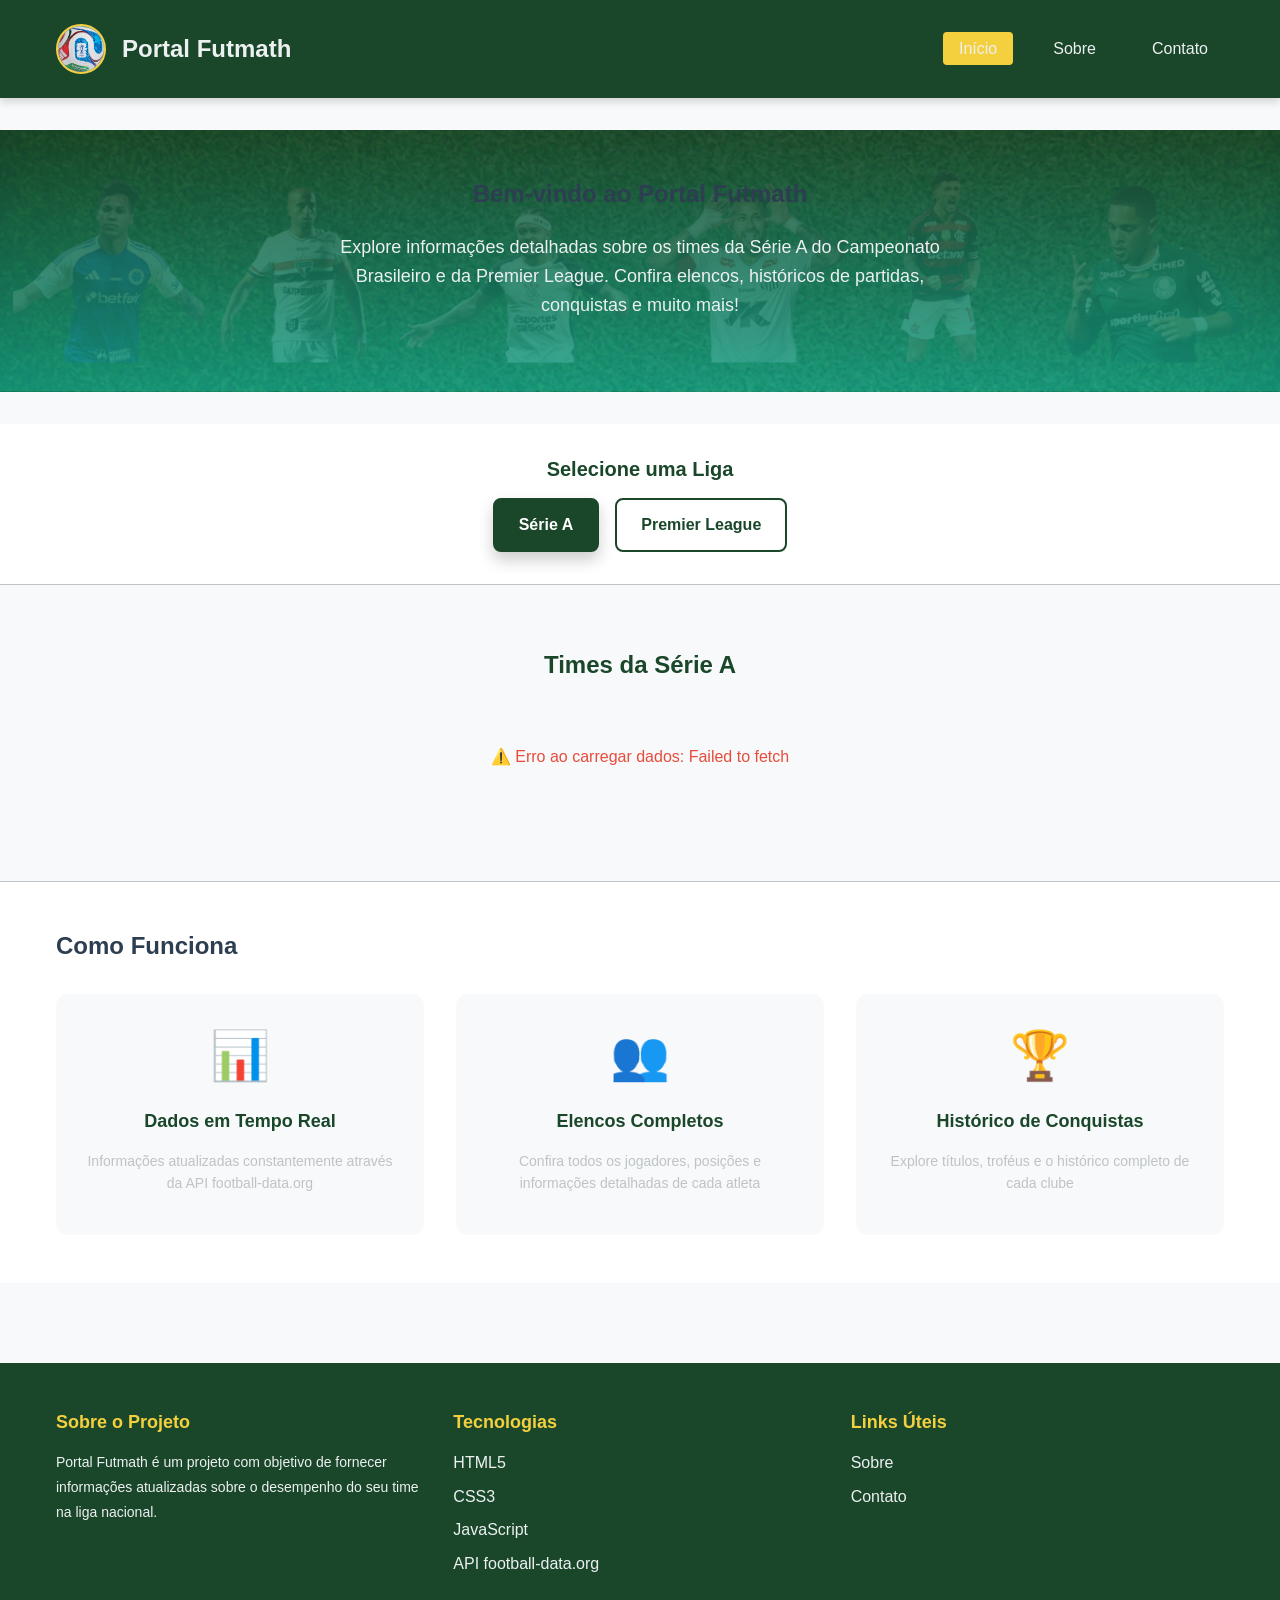
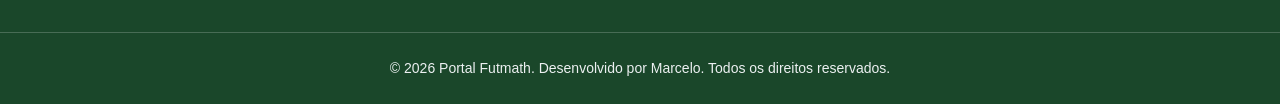
==== commit 6cefc977: "Atualizando_logo" ====
--- a/paginas/conquistas.html
+++ b/paginas/conquistas.html
@@ -5,7 +5,7 @@
     <meta charset="UTF-8">
     <meta name="viewport" content="width=device-width, initial-scale=1.0">
     <meta name="description" content="Conquistas e títulos - Portal Brasileirão">
-    <title>Conquistas - Portal Brasileirão</title>
+    <title>Conquistas - Portal Futmath</title>
     <link rel="stylesheet" href="../style.css">
 </head>
 
@@ -15,8 +15,8 @@
         <div class="container-cabecalho">
             <div class="logo-secao">
                 <a href="../index.html" style="display: flex; align-items: center; gap: 10px; text-decoration: none;">
-                    <img src="../Imagens/logo.jpg" alt="Logo Portal Brasileirão" class="logo">
-                    <h1 class="titulo-principal">Portal Brasileirão</h1>
+                    <img src="../Imagens/logo.jpg" alt="Logo Portal Futmath" class="logo">
+                    <h1 class="titulo-principal">Portal Futmath</h1>
                 </a>
             </div>
             <nav class="navegacao-principal">
@@ -79,8 +79,8 @@
         <div class="container-rodape">
             <div class="secao-rodape">
                 <h5 class="titulo-rodape">Sobre o Projeto</h5>
-                <p class="texto-rodape">Portal Brasileirão é um projeto desenvolvido para a disciplina de
-                    Desenvolvimento Web do Professor Fabio, criado por Marcelo.</p>
+                <p class="texto-rodape">Portal Futmath é um projeto com objetivo de fornecer informações atualizadas
+                    sobre o desempenho do seu time na liga nacional.</p>
             </div>
             <div class="secao-rodape">
                 <h5 class="titulo-rodape">Tecnologias</h5>
@@ -100,7 +100,7 @@
             </div>
         </div>
         <div class="rodape-inferior">
-            <p class="texto-copyright">&copy; 2026 Portal Brasileirão. Desenvolvido por Marcelo. Todos os direitos
+            <p class="texto-copyright">&copy; 2026 Portal Futmath. Desenvolvido por Marcelo. Todos os direitos
                 reservados.</p>
         </div>
     </footer>
--- a/style.css
+++ b/style.css
@@ -1396,7 +1396,10 @@
 }
 
 .icone-rede {
-    font-size: 20px;
+    width: 24px;            /* Define a largura da imagem */
+    height: 24px;           /* Define a altura da imagem */
+    object-fit: contain;    /* Garante que a imagem não fique esticada/distorcida */
+    vertical-align: middle; /* Alinha a imagem perfeitamente com o texto */
 }
 
 .lista-tecnologias-contato {
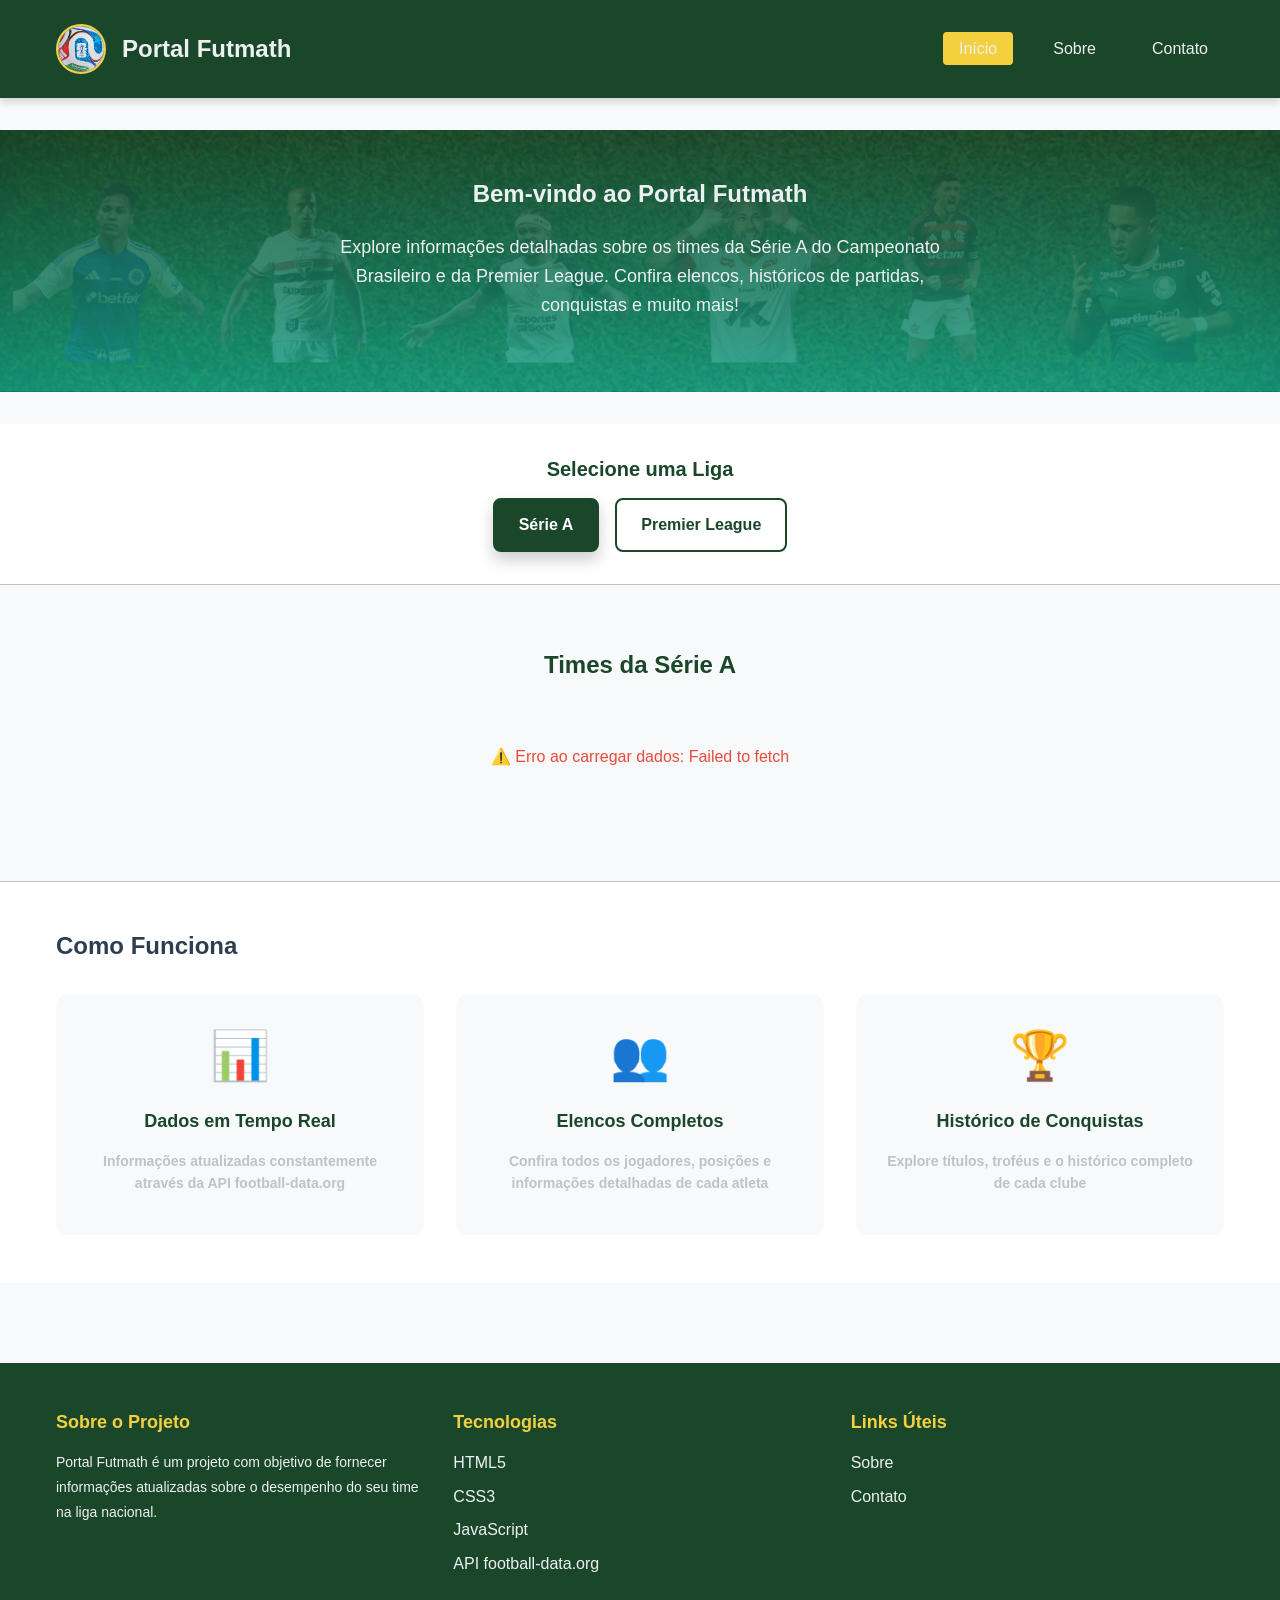
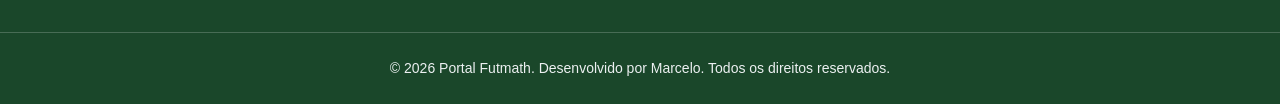
==== commit b84da62d: "ajustar_identacao" ====
--- a/paginas/conquistas.html
+++ b/paginas/conquistas.html
@@ -10,7 +10,6 @@
 </head>
 
 <body>
-    <!-- Cabeçalho Principal -->
     <header class="cabecalho">
         <div class="container-cabecalho">
             <div class="logo-secao">
@@ -29,7 +28,6 @@
         </div>
     </header>
 
-    <!-- Conteúdo Principal -->
     <main class="conteudo-principal">
         <section class="secao-conquistas">
             <div class="container">
@@ -39,12 +37,10 @@
 
                 <h2 class="titulo-pagina">Conquistas - <span id="nome-time-conquistas">Carregando...</span></h2>
 
-                <!-- Grid de Troféus -->
                 <div class="grid-trofeus" id="grid-trofeus">
                     <p class="mensagem-carregamento">Carregando conquistas...</p>
                 </div>
 
-                <!-- Tabela de Títulos -->
                 <section class="secao-tabela-titulos">
                     <h3 class="titulo-secao">Resumo de Títulos</h3>
                     <div class="tabela-responsiva">
@@ -65,7 +61,6 @@
                     </div>
                 </section>
 
-                <!-- Informação Adicional -->
                 <div class="info-conquistas">
                     <p class="texto-info">Os dados de conquistas são carregados com base nas informações disponíveis no
                         JSON criado. Alguns títulos históricos podem não estar atualizados.</p>
@@ -74,7 +69,6 @@
         </section>
     </main>
 
-    <!-- Rodapé -->
     <footer class="rodape">
         <div class="container-rodape">
             <div class="secao-rodape">
@@ -105,7 +99,6 @@
         </div>
     </footer>
 
-    <!-- Scripts -->
     <script src="../script.js"></script>
     <script src="script-paginas.js"></script>
 </body>
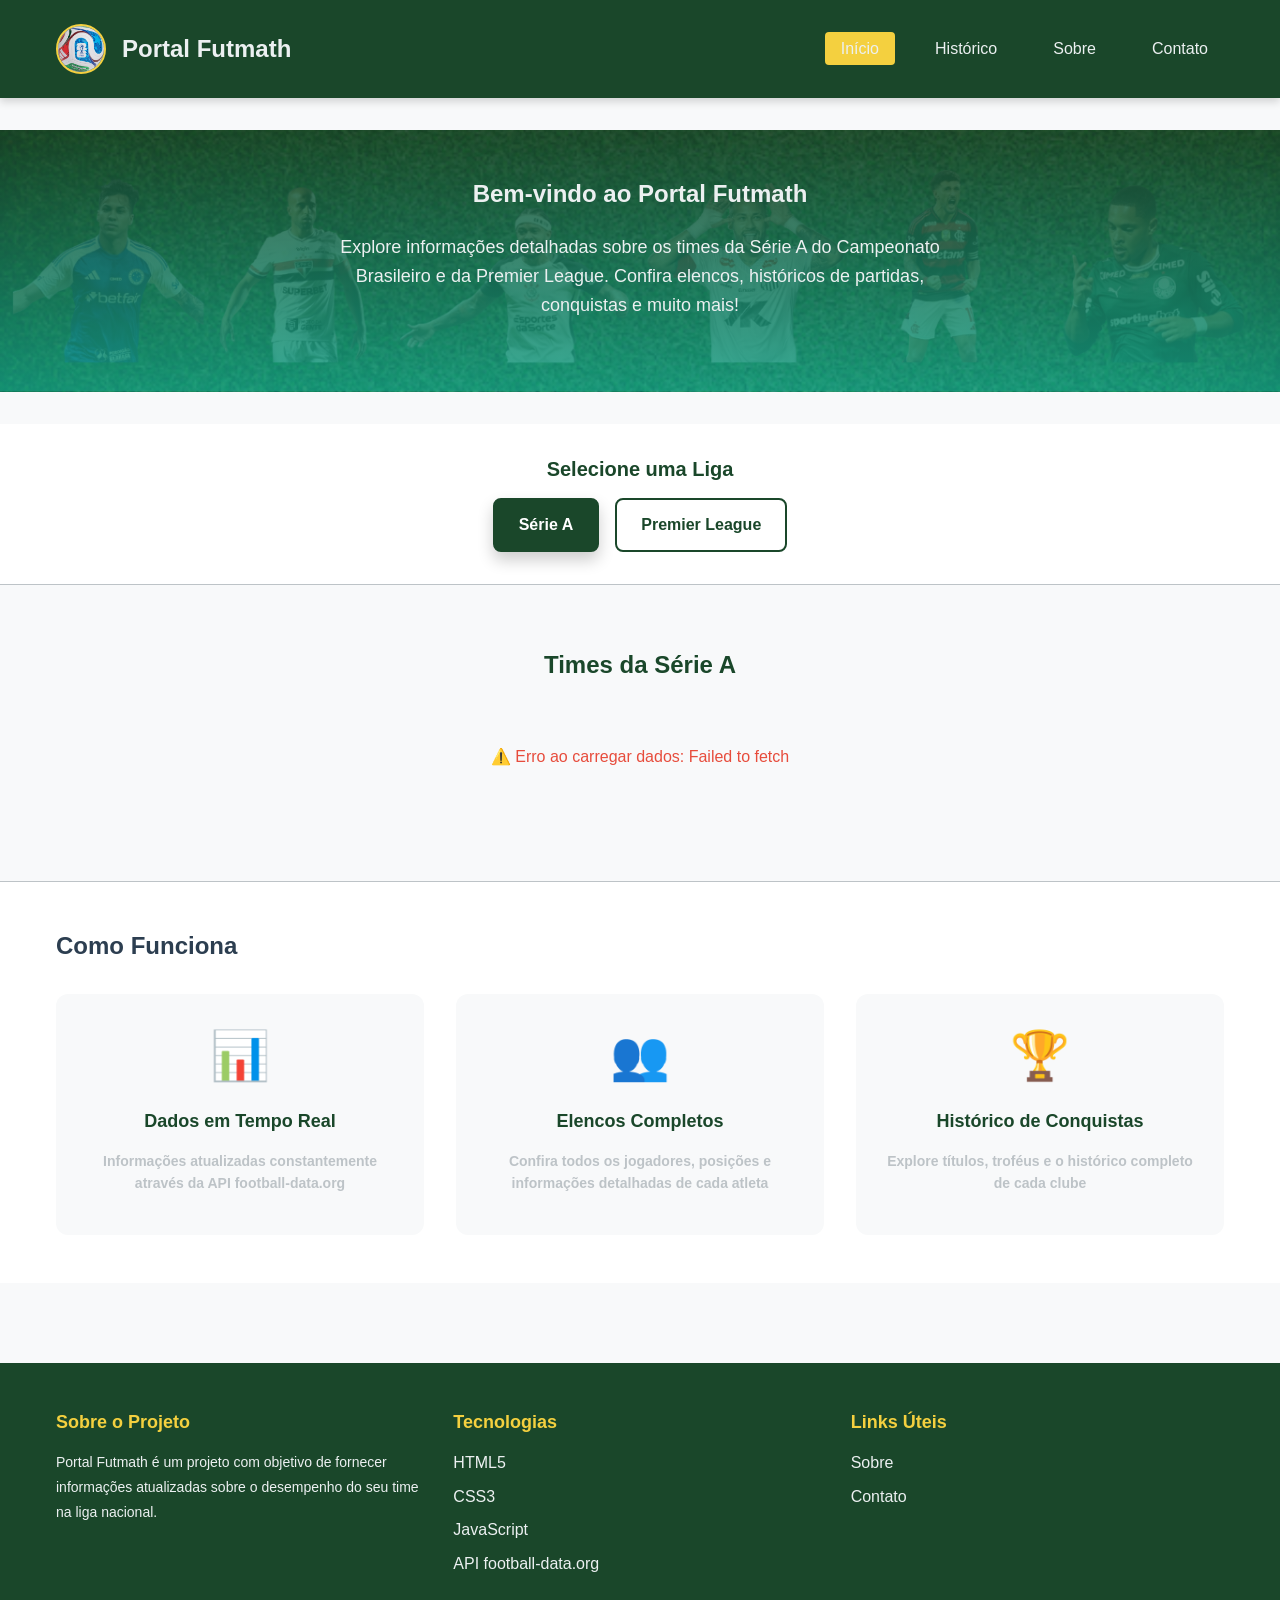
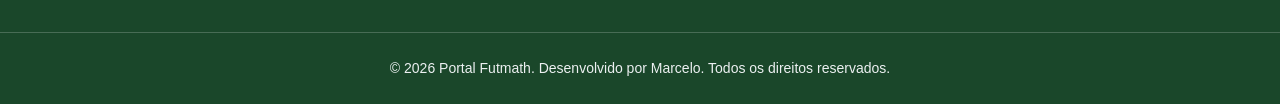
==== commit a654ee2b: "Ajustando_identacao_e_pag_historico" ====
--- a/paginas/conquistas.html
+++ b/paginas/conquistas.html
@@ -21,6 +21,7 @@
             <nav class="navegacao-principal">
                 <ul class="menu-navegacao">
                     <li><a href="../index.html">Início</a></li>
+                    <li><a href="paginas/historico.html">Histórico</a></li>
                     <li><a href="sobre.html">Sobre</a></li>
                     <li><a href="contato.html">Contato</a></li>
                 </ul>
@@ -36,10 +37,6 @@
                 </button>
 
                 <h2 class="titulo-pagina">Conquistas - <span id="nome-time-conquistas">Carregando...</span></h2>
-
-                <div class="grid-trofeus" id="grid-trofeus">
-                    <p class="mensagem-carregamento">Carregando conquistas...</p>
-                </div>
 
                 <section class="secao-tabela-titulos">
                     <h3 class="titulo-secao">Resumo de Títulos</h3>
--- a/style.css
+++ b/style.css
@@ -1,5 +1,4 @@
 :root {
-    /* Cores Principais */
     --cor-primaria: #1a472a;
     --cor-secundaria: #f4d03f;
     --cor-destaque: #e74c3c;
@@ -8,14 +7,9 @@
     --cor-texto-claro: #ecf0f1;
     --cor-borda: #bdc3c7;
     --cor-hover: #16a085;
-    
-    /* Cores de Status */
-    --cor-sucesso: #27ae60;
-    --cor-aviso: #f39c12;
+
     --cor-erro: #e74c3c;
-    --cor-info: #3498db;
-    
-    /* Tipografia */
+
     --fonte-principal: 'Segoe UI', Tahoma, Geneva, Verdana, sans-serif;
     --fonte-titulo: 'Arial', sans-serif;
     --tamanho-base: 16px;
@@ -23,33 +17,22 @@
     --tamanho-grande: 18px;
     --tamanho-titulo: 32px;
     --tamanho-subtitulo: 24px;
-    --peso-normal: 400;
     --peso-medio: 500;
     --peso-bold: 700;
-    
-    /* Espaçamento */
+
     --espacamento-xs: 4px;
     --espacamento-sm: 8px;
     --espacamento-md: 16px;
     --espacamento-lg: 24px;
     --espacamento-xl: 32px;
     --espacamento-xxl: 48px;
-    
-    /* Sombras */
+
     --sombra-leve: 0 2px 4px rgba(0, 0, 0, 0.1);
     --sombra-media: 0 4px 8px rgba(0, 0, 0, 0.15);
     --sombra-forte: 0 8px 16px rgba(0, 0, 0, 0.2);
-    
-    /* Transições */
+
     --transicao-rapida: 0.2s ease;
     --transicao-normal: 0.3s ease;
-    --transicao-lenta: 0.5s ease;
-    
-    /* Breakpoints */
-    --breakpoint-mobile: 320px;
-    --breakpoint-tablet: 768px;
-    --breakpoint-desktop: 1024px;
-    --breakpoint-grande: 1280px;
 }
 
 * {
@@ -350,10 +333,6 @@
     color: var(--cor-borda);
 }
 
-/* ============================================
-   SEÇÃO DE INFORMAÇÕES
-   ============================================ */
-
 .secao-informacoes {
     background-color: white;
     padding: var(--espacamento-xxl) 0;
@@ -395,10 +374,6 @@
     font-size: var(--tamanho-pequeno);
 }
 
-/* ============================================
-   RODAPÉ
-   ============================================ */
-
 .rodape {
     background-color: var(--cor-primaria);
     color: var(--cor-texto-claro);
@@ -452,43 +427,38 @@
     margin: 0;
 }
 
-/* ============================================
-   RESPONSIVIDADE
-   ============================================ */
-
-/* Tablet */
 @media (max-width: 768px) {
     .container-cabecalho {
         flex-direction: column;
         gap: var(--espacamento-md);
     }
-    
+
     .navegacao-principal {
         justify-content: center;
         width: 100%;
     }
-    
+
     .menu-navegacao {
         gap: var(--espacamento-md);
     }
-    
+
     .titulo-principal {
         font-size: 20px;
     }
-    
+
     .titulo-secao {
         font-size: 20px;
     }
-    
+
     .descricao-principal {
         font-size: var(--tamanho-base);
     }
-    
+
     .grade-times {
         grid-template-columns: repeat(auto-fill, minmax(120px, 1fr));
         gap: var(--espacamento-md);
     }
-    
+
     .container-rodape {
         grid-template-columns: 1fr;
     }
@@ -501,113 +471,62 @@
         --espacamento-lg: 16px;
         --espacamento-xl: 24px;
     }
-    
+
     .logo {
         width: 40px;
         height: 40px;
     }
-    
+
     .titulo-principal {
         font-size: 18px;
     }
-    
+
     .menu-navegacao {
         gap: var(--espacamento-sm);
     }
-    
+
     .menu-navegacao a {
         padding: var(--espacamento-xs) var(--espacamento-sm);
         font-size: var(--tamanho-pequeno);
     }
-    
+
     .titulo-secao {
         font-size: 18px;
     }
-    
+
     .descricao-principal {
         font-size: var(--tamanho-pequeno);
     }
-    
+
     .botoes-filtro {
         gap: var(--espacamento-sm);
     }
-    
+
     .botao-filtro {
         padding: var(--espacamento-sm) var(--espacamento-md);
         font-size: var(--tamanho-pequeno);
     }
-    
+
     .grade-times {
         grid-template-columns: repeat(2, 1fr);
         gap: var(--espacamento-md);
     }
-    
+
     .escudo-time {
         width: 80px;
         height: 80px;
     }
-    
+
     .grade-informacoes {
         grid-template-columns: 1fr;
         gap: var(--espacamento-lg);
     }
 }
 
-/* ============================================
-   UTILITÁRIOS
-   ============================================ */
-
-.texto-centro {
-    text-align: center;
-}
-
-.texto-direita {
-    text-align: right;
-}
-
-.texto-esquerda {
-    text-align: left;
-}
-
 .oculto {
     display: none !important;
 }
 
-.visivel {
-    display: block !important;
-}
-
-.margem-superior {
-    margin-top: var(--espacamento-lg);
-}
-
-.margem-inferior {
-    margin-bottom: var(--espacamento-lg);
-}
-
-.margem-lateral {
-    margin-left: var(--espacamento-lg);
-    margin-right: var(--espacamento-lg);
-}
-
-.preenchimento {
-    padding: var(--espacamento-lg);
-}
-
-.sem-margem {
-    margin: 0;
-}
-
-.sem-preenchimento {
-    padding: 0;
-}
-
-
-/* ============================================
-   ESTILOS PARA PÁGINAS INTERNAS
-   ============================================ */
-
-/* Botão Voltar */
 .botao-voltar {
     display: inline-block;
     padding: var(--espacamento-sm) var(--espacamento-md);
@@ -856,7 +775,6 @@
     color: var(--cor-hover);
 }
 
-/* Página de Jogador */
 .secao-jogador {
     padding: var(--espacamento-xl) 0;
 }
@@ -923,7 +841,6 @@
     box-shadow: var(--sombra-leve);
 }
 
-/* Página de Partidas */
 .secao-partidas {
     padding: var(--espacamento-xl) 0;
 }
@@ -977,45 +894,8 @@
     text-transform: uppercase;
 }
 
-/* Página de Conquistas */
 .secao-conquistas {
     padding: var(--espacamento-xl) 0;
-}
-
-.grid-trofeus {
-    display: grid;
-    grid-template-columns: repeat(auto-fill, minmax(150px, 1fr));
-    gap: var(--espacamento-lg);
-    margin-bottom: var(--espacamento-xl);
-}
-
-.cartao-trofeu {
-    background-color: white;
-    padding: var(--espacamento-lg);
-    border-radius: 8px;
-    text-align: center;
-    box-shadow: var(--sombra-leve);
-    transition: all var(--transicao-normal);
-}
-
-.cartao-trofeu:hover {
-    transform: translateY(-8px);
-    box-shadow: var(--sombra-media);
-}
-
-.icone-trofeu {
-    font-size: 48px;
-    margin-bottom: var(--espacamento-md);
-}
-
-.nome-trofeu {
-    font-weight: var(--peso-bold);
-    margin-bottom: var(--espacamento-sm);
-}
-
-.ano-trofeu {
-    color: var(--cor-borda);
-    font-size: var(--tamanho-pequeno);
 }
 
 .secao-tabela-titulos {
@@ -1054,7 +934,6 @@
     font-size: var(--tamanho-pequeno);
 }
 
-/* Página de Estatísticas */
 .secao-estatisticas {
     padding: var(--espacamento-xl) 0;
 }
@@ -1270,7 +1149,6 @@
     font-size: var(--tamanho-pequeno);
 }
 
-/* Página Contato */
 .secao-contato {
     padding: var(--espacamento-xl) 0;
 }
@@ -1285,73 +1163,11 @@
     padding: var(--espacamento-xl);
     border-radius: 8px;
     box-shadow: var(--sombra-leve);
-    
+
     max-width: 600px;
     width: 100%;
-    
+
     margin: 0 auto;
-}
-
-.formulario-contato {
-    display: flex;
-    flex-direction: column;
-    gap: var(--espacamento-lg);
-}
-
-.grupo-formulario {
-    display: flex;
-    flex-direction: column;
-}
-
-.label-formulario {
-    margin-bottom: var(--espacamento-sm);
-    font-weight: var(--peso-bold);
-    color: var(--cor-primaria);
-}
-
-.obrigatorio {
-    color: var(--cor-erro);
-}
-
-.input-formulario,
-.textarea-formulario {
-    padding: var(--espacamento-md);
-    border: 1px solid var(--cor-borda);
-    border-radius: 6px;
-    font-family: var(--fonte-principal);
-    font-size: var(--tamanho-base);
-    transition: all var(--transicao-rapida);
-}
-
-.input-formulario:focus,
-.textarea-formulario:focus {
-    outline: none;
-    border-color: var(--cor-primaria);
-    box-shadow: 0 0 0 3px rgba(26, 71, 42, 0.1);
-}
-
-.botao-enviar {
-    padding: var(--espacamento-md) var(--espacamento-lg);
-    background-color: var(--cor-primaria);
-    color: white;
-    border: none;
-    border-radius: 6px;
-    font-weight: var(--peso-bold);
-    cursor: pointer;
-    transition: all var(--transicao-rapida);
-}
-
-.botao-enviar:hover {
-    background-color: var(--cor-hover);
-    transform: translateY(-2px);
-    box-shadow: var(--sombra-media);
-}
-
-.texto-info-formulario {
-    font-size: var(--tamanho-pequeno);
-    color: var(--cor-borda);
-    text-align: center;
-    margin: 0;
 }
 
 .secao-info-contato {
@@ -1396,10 +1212,10 @@
 }
 
 .icone-rede {
-    width: 24px;            /* Define a largura da imagem */
-    height: 24px;           /* Define a altura da imagem */
-    object-fit: contain;    /* Garante que a imagem não fique esticada/distorcida */
-    vertical-align: middle; /* Alinha a imagem perfeitamente com o texto */
+    width: 24px;
+    height: 24px;
+    object-fit: contain;
+    vertical-align: middle;
 }
 
 .lista-tecnologias-contato {
@@ -1432,33 +1248,29 @@
     font-size: var(--tamanho-grande);
 }
 
-/* ============================================
-   RESPONSIVIDADE PARA PÁGINAS INTERNAS
-   ============================================ */
-
 @media (max-width: 768px) {
     .info-time-principal {
         flex-direction: column;
         text-align: center;
     }
-    
+
     .lista-menu-secundario {
         gap: var(--espacamento-md);
     }
-    
+
     .grade-informacoes-time {
         grid-template-columns: repeat(2, 1fr);
     }
-    
+
     .times-partida {
         flex-direction: column;
         gap: var(--espacamento-sm);
     }
-    
+
     .grid-contato {
         grid-template-columns: 1fr;
     }
-    
+
     .cartao-posicao {
         flex-direction: column;
         gap: var(--espacamento-lg);
@@ -1470,50 +1282,50 @@
         width: 80px;
         height: 80px;
     }
-    
+
     .avatar-jogador {
         width: 80px;
         height: 80px;
     }
-    
+
     .numero-grande {
         font-size: 36px;
     }
-    
+
     .grade-informacoes-time {
         grid-template-columns: 1fr;
     }
-    
+
     .tabela-jogadores {
         font-size: var(--tamanho-pequeno);
     }
-    
+
     .tabela-jogadores th,
     .tabela-jogadores td {
         padding: var(--espacamento-sm);
     }
-    
+
     .info-partida {
         flex-direction: column;
         gap: var(--espacamento-sm);
     }
-    
+
     .lista-funcionalidades {
         gap: var(--espacamento-md);
     }
-    
+
     .item-funcionalidade {
         gap: var(--espacamento-md);
     }
-    
+
     .icone-funcionalidade {
         font-size: 24px;
     }
-    
+
     .grade-tecnologias {
         grid-template-columns: 1fr;
     }
-    
+
     .bloco-codigo pre {
         font-size: 12px;
     }
